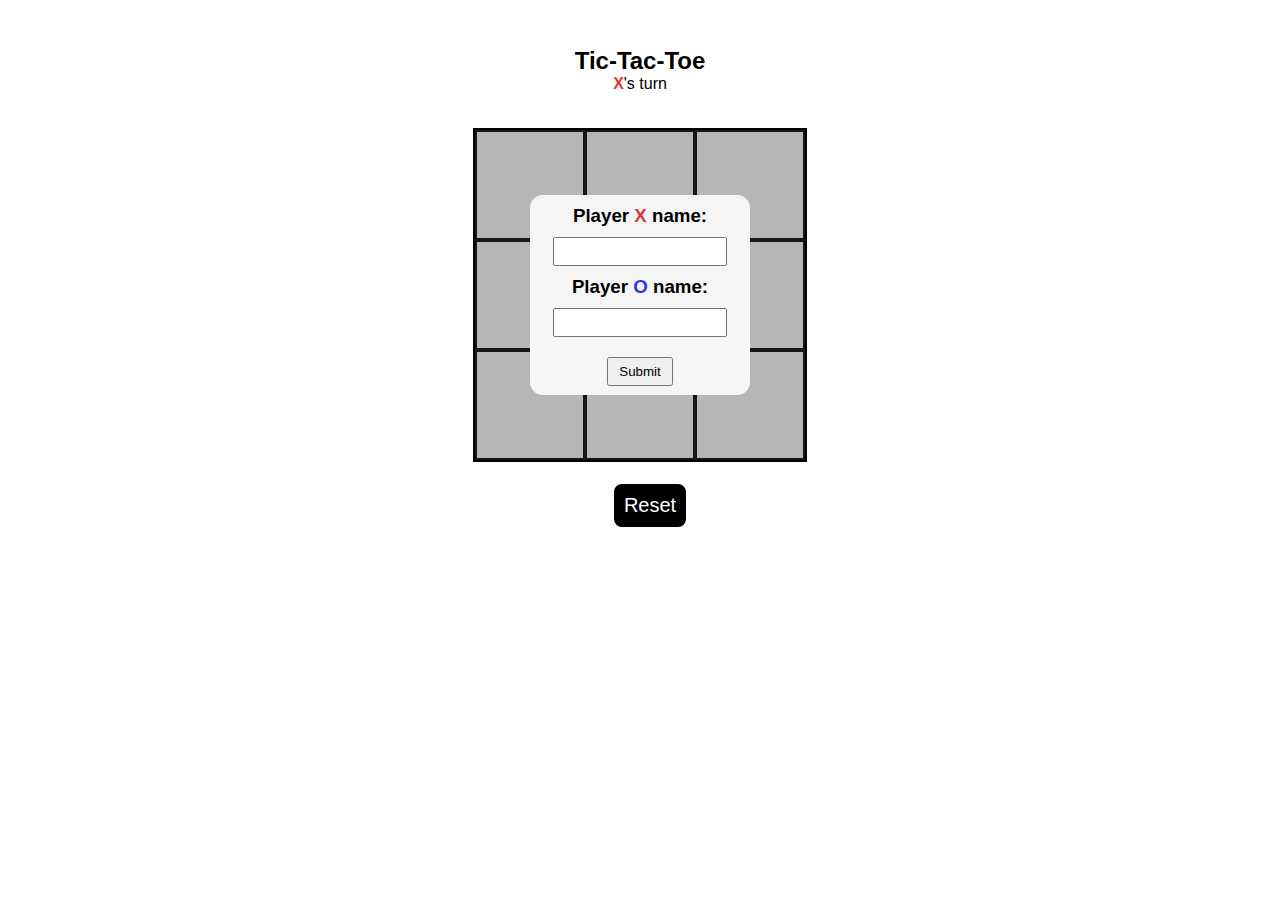
==== Tic Tac Toe/index.html @ 5e69457c "Tic-tac-toe project version 1" ====
<!DOCTYPE html>
<html lang="en">
<head>
    <meta charset="UTF-8">
    <meta name="viewport" content="width=device-width, initial-scale=1.0">
    <title>Tic-Tac-Toe</title>
    <link rel="stylesheet" href="style.css">
</head>
<body>
    <div class="container">
        <header>
            <h2>Tic-Tac-Toe</h2>
            <p><span class="display-player playerX">X</span>'s turn</p>
            <div class="display announcer hide"></div>
        </header>
        <div class="overlay Player-form" id="player-overlay">
            <form class="Player-Names">
                <h3>Player<span class="playerX"> X</span> name:</h3>
                <input type="text" id="playerXName">
                <h3>Player<span class="playerO"> O</span> name:</h3>
                <input type="text" id="playerOName">
                <button id="submit">Submit</button>
            </form>
        </div>
        <div class="gameBoard">
            <div class="tile"></div>
            <div class="tile"></div>
            <div class="tile"></div>
            <div class="tile"></div>
            <div class="tile"></div>
            <div class="tile"></div>
            <div class="tile"></div>
            <div class="tile"></div>
            <div class="tile"></div>
        </div>
        <div class="controls">
            <button class="reset">Reset</button>
        </div>
    </div>
    <script src="script.js"></script>
</body>
</html>
---- Tic Tac Toe/style.css ----
*{
    margin: 0;
    padding: 0;
    font-family: verdana,sans-serif;
}
.gameBoard{
    display: grid;
    grid-template-columns: 1fr 1fr 1fr;
    grid-template-rows: 1fr 1fr 1fr;
    height: 330px;
    width: 330px;
    margin: 0;
    padding: 0;
    border: 2px solid;
    grid-row: 2/3;
    z-index: 1;
    grid-column: 1/2;
}
.container{
    display: grid;
    justify-content: center;
    align-items: center;
    padding: 30px;
    gap: 20px;
    justify-items: center;
    grid-template-columns: 330px;
    grid-template-rows: 80px 330px 50px;
    margin: auto;
}
header{
    text-align: center;
    grid-row: 1/2;

}
.tile:hover{
    background-color: rgb(255, 246, 237);
    cursor: pointer;
}
html{
    height: 100vh;
    width: 100vw;
}
.tile{
    display: flex;   
    justify-content: center;
    align-items: center;
    font-size: 50px;
    font-family: verdana;
    border: 2px solid;
}

.hide {
    display: none;
}

.playerX {
    color: #df3737;
    font-weight: bold;
}

.playerO {
    color: #2936f1;
    font-weight: bold;
}
.controls button {
    color: white;
    padding: 8px;
    border-radius: 8px;
    border: 2px solid black;
    font-size: 20px;
    margin-left: 1em;
    cursor: pointer;
    background-color: black;
}
.controls button:hover{
    color: black;
    background-color: white;
}

.Player-Names{
    display: flex;
    flex-direction: column;
    padding: 10px;
    gap: 10px;
    border-radius: 0.8rem;
    background-color: whitesmoke;
    z-index: 2;
    align-items: center;
    justify-content: center;
    margin: auto;
    height: 180px;
    width: 200px;
 
}
.Player-Names input[type="text"]{
    padding: 5px;
    width: 80%;
}
.overlay{
    background-color: rgba(56, 56, 56, 0.37) ;
    z-index: 1;
    height: 330px;
    width: 330px;

}
.Player-form{
    grid-row: 2/3; 
    grid-column: 1/2;
    display: flex;
    align-items: center; 
    z-index: 2;
}
.Player-Names button{
    margin-top: 10px;
    padding: 5px 10px;
}
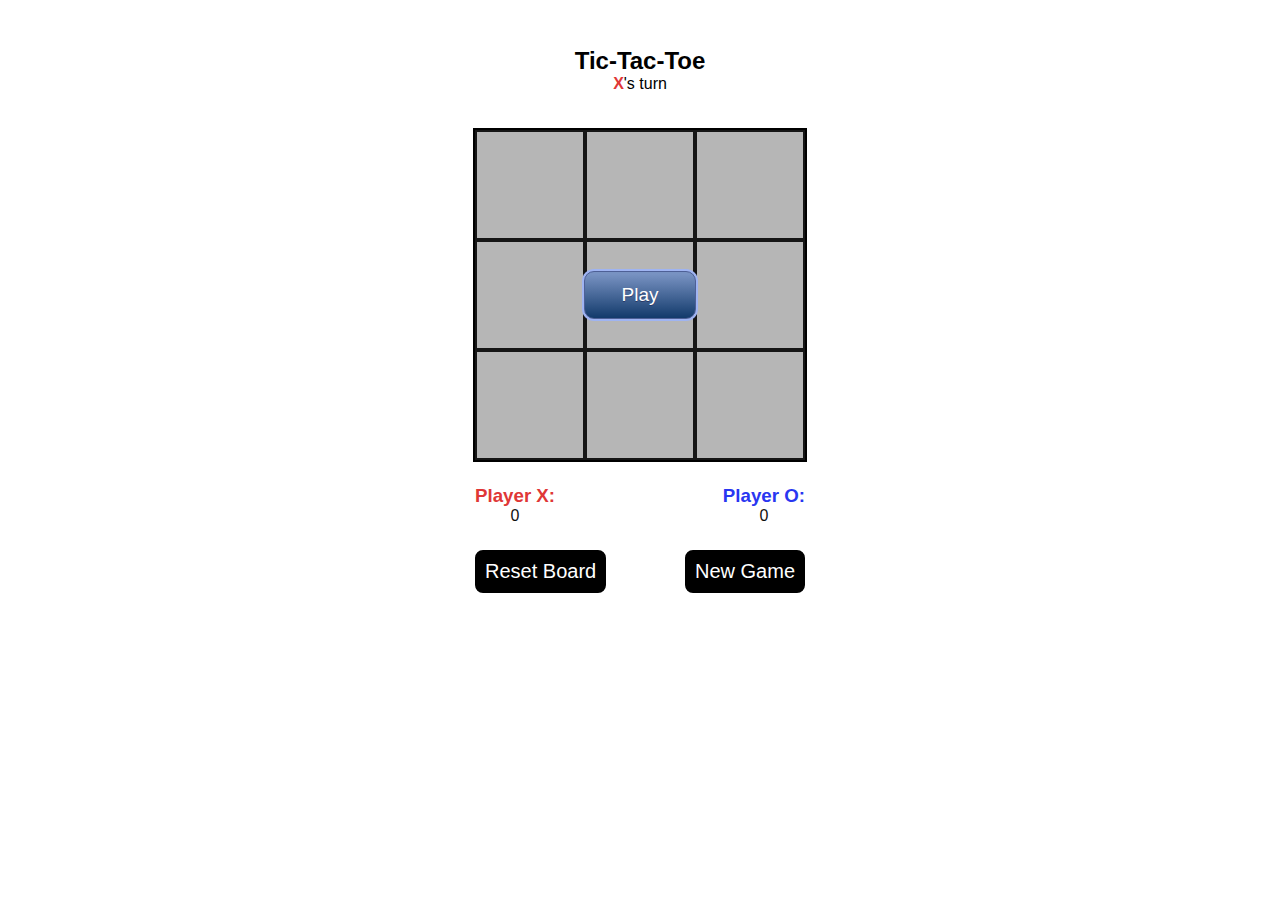
==== commit 3c6f4d77: "Added new game button, player scores, improved player UX" ====
--- a/Tic Tac Toe/index.html
+++ b/Tic Tac Toe/index.html
@@ -11,16 +11,19 @@
         <header>
             <h2>Tic-Tac-Toe</h2>
             <p><span class="display-player playerX">X</span>'s turn</p>
-            <div class="display announcer hide"></div>
         </header>
-        <div class="overlay Player-form" id="player-overlay">
-            <form class="Player-Names">
+        <div class="display announcer hide"></div>
+        <div class="overlay Player-form" id="player-overlay">           
+            <form class="Player-Names" id="hide">
                 <h3>Player<span class="playerX"> X</span> name:</h3>
                 <input type="text" id="playerXName">
                 <h3>Player<span class="playerO"> O</span> name:</h3>
                 <input type="text" id="playerOName">
-                <button id="submit">Submit</button>
+                <button id="submit" type="button">Submit</button>
             </form>
+            <div class="play-button">
+                <button class="play" >Play</button>
+            </div>
         </div>
         <div class="gameBoard">
             <div class="tile"></div>
@@ -33,8 +36,19 @@
             <div class="tile"></div>
             <div class="tile"></div>
         </div>
+        <div class="scoreboard">
+            <div class="score">
+                <span class="playerX"><h3 id="playerXDisplay">Player X</span>:</h3>
+                <p id="playerXScore">0</p>
+            </div>
+            <div class="score">
+                <span class="playerO"><h3 id="playerODisplay">Player O</span>:</h3>
+                <p id="playerOScore">0</p>
+            </div>
+        </div>
         <div class="controls">
-            <button class="reset">Reset</button>
+            <button class="reset">Reset Board</button>
+            <button class="newGame">New Game</button>
         </div>
     </div>
     <script src="script.js"></script>
--- a/Tic Tac Toe/style.css
+++ b/Tic Tac Toe/style.css
@@ -62,13 +62,21 @@
     color: #2936f1;
     font-weight: bold;
 }
+.controls{
+    display: flex;
+    flex-direction: row;
+    justify-content: space-between;
+    align-items: center;
+    padding: 0;
+    margin: 0;
+    width: 100%;   
+}
 .controls button {
     color: white;
     padding: 8px;
     border-radius: 8px;
     border: 2px solid black;
     font-size: 20px;
-    margin-left: 1em;
     cursor: pointer;
     background-color: black;
 }
@@ -98,7 +106,7 @@
 }
 .overlay{
     background-color: rgba(56, 56, 56, 0.37) ;
-    z-index: 1;
+    z-index: -1;
     height: 330px;
     width: 330px;
 
@@ -109,8 +117,80 @@
     display: flex;
     align-items: center; 
     z-index: 2;
+    justify-content: center;
 }
 .Player-Names button{
     margin-top: 10px;
     padding: 5px 10px;
 }
+#hide{
+    display: none;
+}
+.play{
+    box-shadow: 0px 0px 0px 2px #9fb4f2;
+	background:linear-gradient(to bottom, #7892c2 5%, #123a6b 100%);
+	background-color:#7892c2;
+	border-radius:10px;
+	border:1px solid #4e6096;
+	display:inline-block;
+	cursor:pointer;
+	color:#ffffff;
+	font-family:Arial;
+	font-size:19px;
+	padding:12px 37px;
+	text-decoration:none;
+	text-shadow:0px 1px 0px #283966;
+}
+.play:hover{
+    background:linear-gradient(to bottom, #123a6b 5%, #7892c2 100%);
+    background-color:#123a6b;
+}
+.play:active{
+    position:relative;
+    top:1px;
+}
+.display{
+    grid-row: 2/3; 
+    grid-column: 1/2;
+    margin: auto;
+    align-items: center;
+    text-align: center; 
+    align-content: center;
+    z-index: 2;
+    font-size: 20px;
+    background-color: rgba(56, 56, 56, 0.37) ;
+    height: 330px;
+    width: 330px;
+}
+.white{
+    color: white;
+    font-weight: bold;
+}
+.results{
+    display: flex;
+    flex-direction: row;
+    padding: 10px;
+    gap: 10px;
+    border-radius: 0.8rem;
+    background-color: rgb(46, 46, 46);
+    z-index: 2;
+    align-items: center;
+    justify-content: center;
+    margin: auto;
+    height: 30%;
+    width: 65%;  
+}
+.scoreboard{
+    display: flex;
+    flex-direction: row;
+    padding: 10px;
+    gap: 10px;
+    justify-content: space-between;
+    width: 100%;
+    align-items: center;
+}
+.scoreboard p{
+    color: rgb(15, 15, 15);
+    text-align: center;
+    font-weight: normal;
+}
